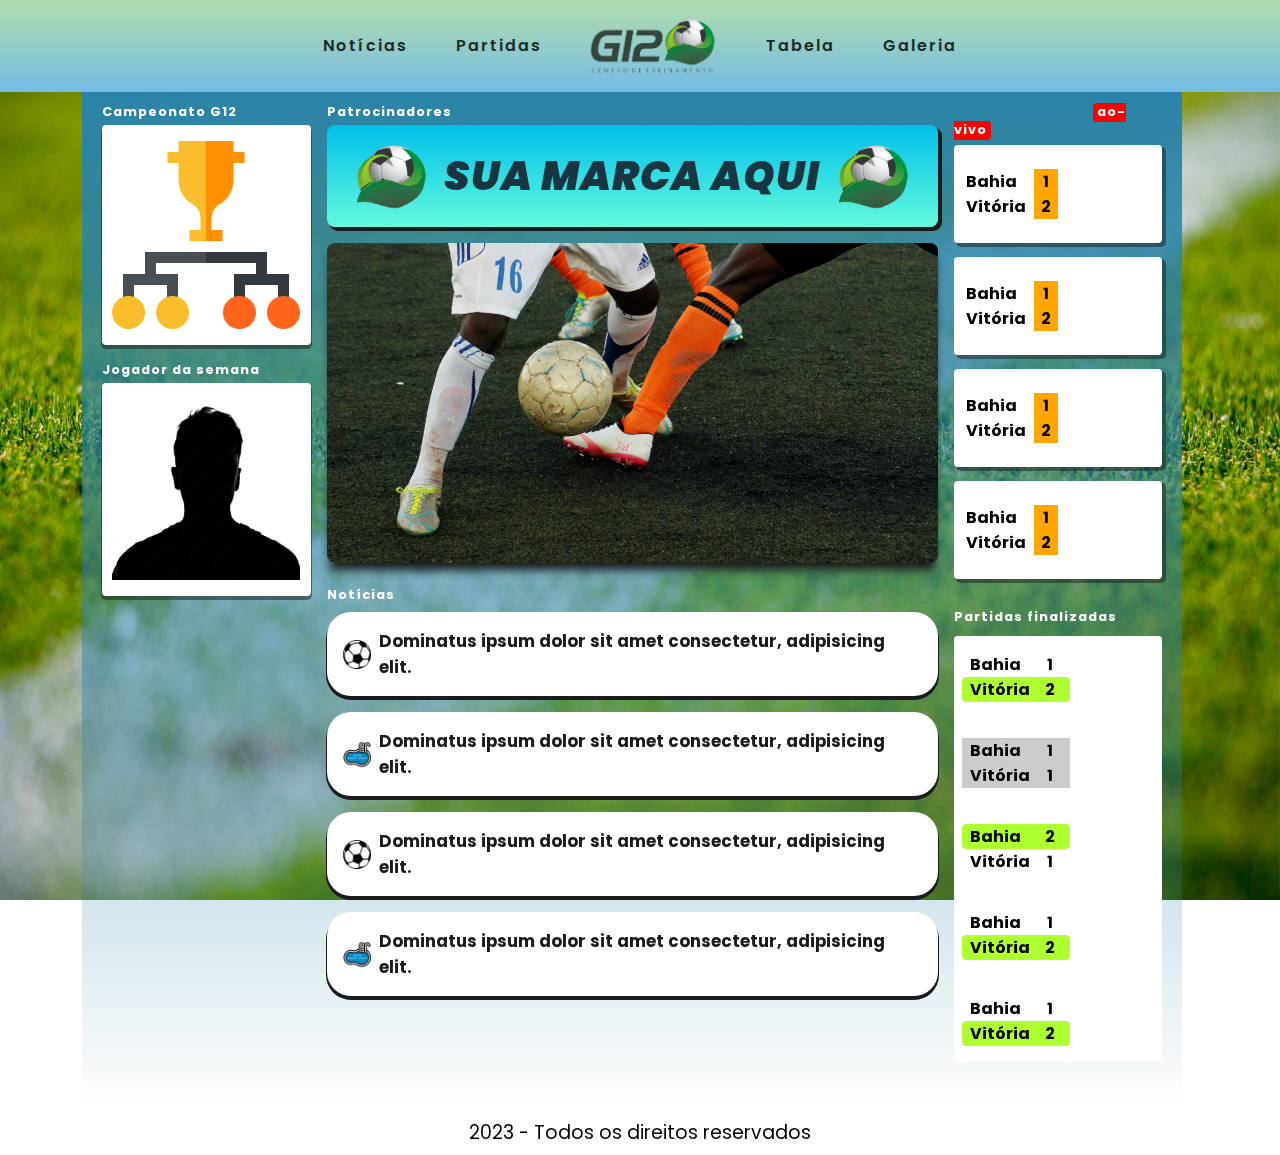
==== index.html @ fb1f6e72 "código pc" ====
<!DOCTYPE html>
<html lang="en">
<head>
    <meta charset="UTF-8">
    <meta name="viewport" content="width=device-width, initial-scale=1.0">
    <title>G12 - Centro de Treinamento</title>

    <link rel="preconnect" href="https://fonts.googleapis.com">
    <link rel="preconnect" href="https://fonts.gstatic.com" crossorigin>
    <link href="https://fonts.googleapis.com/css2?family=Poppins:ital,wght@0,300;0,400;0,500;0,600;0,700;0,800;0,900;1,300;1,400;1,500;1,600;1,700;1,800;1,900&display=swap" rel="stylesheet">

    <link rel="stylesheet" href="style.css">
</head>

<body>
  <img src="img/background.jpg" alt="background" class="background-img">

  <header>
    <ul>
        <li>Notícias</li>
        <li>Partidas</li>
    </ul>

    <img src="img/g12-logo.png" alt="logo pc" class="logo_pc"> 
    <img src="img/g12-logo-mobile.png" alt="logo mobile" class="logo_mobile">

    <ul>
      <li>Tabela</li>
      <li>Galeria</li>
    </ul>

  </header>

  <main>
    <section>
      <article>
        <h1>Campeonato G12</h1>
        <figure><img src="img/chaves.png" alt=""></figure>
      </article>

      <article>
        <h1>Jogador da semana</h1>
        <figure><img src="img/silhueta.png" alt=""></figure>
      </article>
    </section>

    <section>
      <article class="patrocinadores">
        <h1>Patrocinadores</h1>
        
        <div>
          <img src="img/g12-logo-mobile.png" alt="logo">
          <h1>SUA MARCA AQUI</h1>
          <img src="img/g12-logo-mobile.png" alt="logo">
        </div>
      </article>

      <article class="slide">
        <!-- <img src="img/arrow.svg" alt="seta esquerda"> -->

        <div>
          <img src="img/exemplo-slide.jpg" alt="slide-exemplo" class='teste'>
        </div>

        <!-- <img src="img/arrow.svg" alt="seta direita"> -->
      </article>

      <article class="news">
        <h1>Notícias</h1>
        
        <div>
          <img src="img/bola.png" alt="bola">
          <h2>Dominatus ipsum dolor sit amet consectetur, adipisicing elit.</h2>
        </div>

        <div>
          <img src="img/alugado.png" alt="aquario">
          <h2>Dominatus ipsum dolor sit amet consectetur, adipisicing elit.</h2>
        </div>

        <div>
          <img src="img/bola.png" alt="bola">
          <h2>Dominatus ipsum dolor sit amet consectetur, adipisicing elit.</h2>
        </div>

        <div>
          <img src="img/alugado.png" alt="aquario">
          <h2>Dominatus ipsum dolor sit amet consectetur, adipisicing elit.</h2>
        </div>

        <!-- scrollReveal -->
      </article>
    </section>

    <section>
      <article class="partidas">
        <h1>
          <span>ao-vivo</span>
        </h1>

        <ul>
          <li>Bahia <span>1</span></li>
          <li>Vitória <span>2</span></li>
        </ul>

        <ul>
          <li>Bahia <span>1</span></li>
          <li>Vitória <span>2</span></li>
        </ul>

        <ul>
          <li>Bahia <span>1</span></li>
          <li>Vitória <span>2</span></li>
        </ul>

        <ul>
          <li>Bahia <span>1</span></li>
          <li>Vitória <span>2</span></li>
        </ul>
      </article>
      
      <h1 class="finalizadas">Partidas finalizadas</h1>

      <article>
        <ul>
          <li>Bahia <span>1</span></li>
          <li class="triunfo">Vitória <span>2</span></li>
        </ul>
        <ul>
          <li class="empate">Bahia <span>1</span></li>
          <li class="empate">Vitória <span>1</span></li>
        </ul>
        <ul>
          <li class="triunfo">Bahia <span>2</span></li>
          <li>Vitória <span>1</span></li>
        </ul>
        <ul>
          <li>Bahia <span>1</span></li>
          <li class="triunfo">Vitória <span>2</span></li>
        </ul>
        <ul>
          <li>Bahia <span>1</span></li>
          <li class="triunfo">Vitória <span>2</span></li>
        </ul>
      </article>
    </section>
  </main>

  <footer>
    <h3>2023 - Todos os direitos reservados</h3>
  </footer>
</body>
</html>
---- style.css ----
* {
  margin:0;
  padding:0;
  border:0;
  border-spacing:0;
  list-style:none;
  box-sizing:border-box;
}

html, body {
  overflow-x:hidden;
}

body {
  font-family:'Poppins', sans-serif;
  display:grid;
  place-items:center;
}

.background-img {
  position:fixed;
  top:0;
  left:0;
  width:100vw;
  height:100vh;
  object-fit:cover;
  z-index:-1;
}

header, nav, ul, main, .patrocinadores div {
  display:flex;
  justify-content:space-between;
  align-items:center;
}

header {
  width:100vw;
  background:linear-gradient(0deg, #74bce5 0%, #b2ddad 100%);
  position: fixed;
  top: 0;
  left: 0;
  padding: 1rem .5rem;
  justify-content: center;
  gap: 2.5rem;
  z-index:3;
  animation:from-top .3s linear forwards;
}

header ul {
  gap:3rem;
}

header li{
  font-size:1rem;
  font-weight:600;
  letter-spacing:2px;
  cursor:pointer;
  opacity:.8;
  transition:.2s;
}

header li:hover {
  opacity:1;
  transition:.2s;
}

header .logo_pc {
  width: 9rem;
}

header .logo_mobile {
  display:none;
}

main {
  margin-top:5.7rem;
  width: 1100px;
  background:linear-gradient(180deg, #2A83A9 0%, transparent 100%);
  margin-left:-1rem;
  gap:1rem;
  padding:.75rem 1.25rem 3rem 1.25rem;
  justify-content:flex-start;
  align-items:start;
}

main section:nth-child(2) {
  width:calc(100% - 430px);
}

main section:nth-child(2) article:first-child img {
  width:5rem;
}

main section:nth-child(2) img {
  width:1.8rem;
}

main article {
  display:grid;
  gap:.25rem;
}

main h1 {
  color:white;
  font-size:.8rem;
  letter-spacing:1px;
}

section {
  display:grid;
  gap:1rem;
}

section:first-child figure {
  background:white;
  display:grid;
  place-items:center;
  width:100%;
  padding:1rem 0;
  box-shadow:0px 3px 0px 1px rgba(26,27,28,.5);
  border-radius:.25rem;
}

section:first-child img {
  width:12rem;
  width:90%;
}

.patrocinadores div, .slide .teste {
  border-radius:.5rem;
  box-shadow:3px 3px 0px 1px rgba(26,27,28,1);
}

.patrocinadores div {
  background:linear-gradient(0deg, #64FADD 0%, #00BFE9 100%);
  padding:1rem 1.5rem;
}

.patrocinadores div h1 {
  font-size:2.5rem;
  font-style:italic;
  color:#183641;
  font-weight:900;
}

.slide .teste {
  width:100%;
  height:20rem;
  object-fit:cover;
  box-shadow:0 10px 10px -3px rgba(26,27,28,1);
}

.news {
  gap:1rem;
}

.news h1 {
  margin-bottom:-.5rem;
}

.news div {
  display:flex;
  justify-content:left;
  align-items:center;
  background:white;
  color:#1A1B1C;
  border-radius:1.5rem;
  font-size:.7rem;
  gap:.5rem;
  padding:1rem 1rem;
  box-shadow:0 3px 0px 1px rgba(26,27,28,1);
}

section:first-child, section:last-child {
  width:215px;
}

section:last-child article:last-child, section:last-child article ul {
  background:white;
  border-radius:.25rem;
}

section:last-child {
  gap:1.8rem;
}

section:last-child article ul {
  display:grid;
  font-weight:bolder;
  padding:1.5rem .75rem;
  border-radius:.25rem;
}

section:last-child article:last-child ul {
  padding:1rem 0;
}

section:last-child article:last-child li {
  padding:0 .5rem;
  margin-left:.5rem;
}

section:last-child article li {
  display:flex;
  justify-content:space-between;
}

section:last-child article span {
  width:1.5rem;
  text-align:center;
  margin-left:.5rem;
}

section:last-child h1 {
  width:100%;
}

section:last-child h1 span {
  border-radius:.25rem;
  background:red !important;
  padding:0 .25rem .1rem .25rem;
  margin-left:67%;
  animation:code 1.7s linear alternate infinite;
}

section:last-child article:first-child span {
  background:orange;
}

section:last-child .triunfo {
  background:greenyellow;
  border-radius:.27rem;
}

section:last-child .empate {
  background:#CCCCCC;
  border-radius:0rem;
}

section:last-child h1 {
  margin-bottom:-.5rem;
}

section:last-child .finalizadas {
  margin-bottom:-1.5rem;
}

section:last-child article:first-child ul {
  box-shadow:3px 3px 0px 1px rgba(26,27,28,.5);
}

.partidas {
  display:grid;
  gap:.87rem;
}

footer {
  width:100vw;
  place-items:center;
  display:grid;
  padding:.5rem 0;
}

footer h3 {
  font-weight:400;
}

@media (max-width:700px) {
  header li {
    font-size:1rem;
  }

  header .logo_pc {
    display:none;
  }
  
  header .logo_mobile {
    display:block;
  }
}

@keyframes from-bottom {
  from {
    transform:translateY(2rem);
  }

  to {
    transform:translateY(0rem);
  }
}

@keyframes from-top {
  from {
    transform:translateY(-2rem);
  }

  to {
    transform:translateY(0rem);
  }
}

@keyframes code {
  from {
    opacity:.5;
  }

  top {
    opacity:1;
  }
}
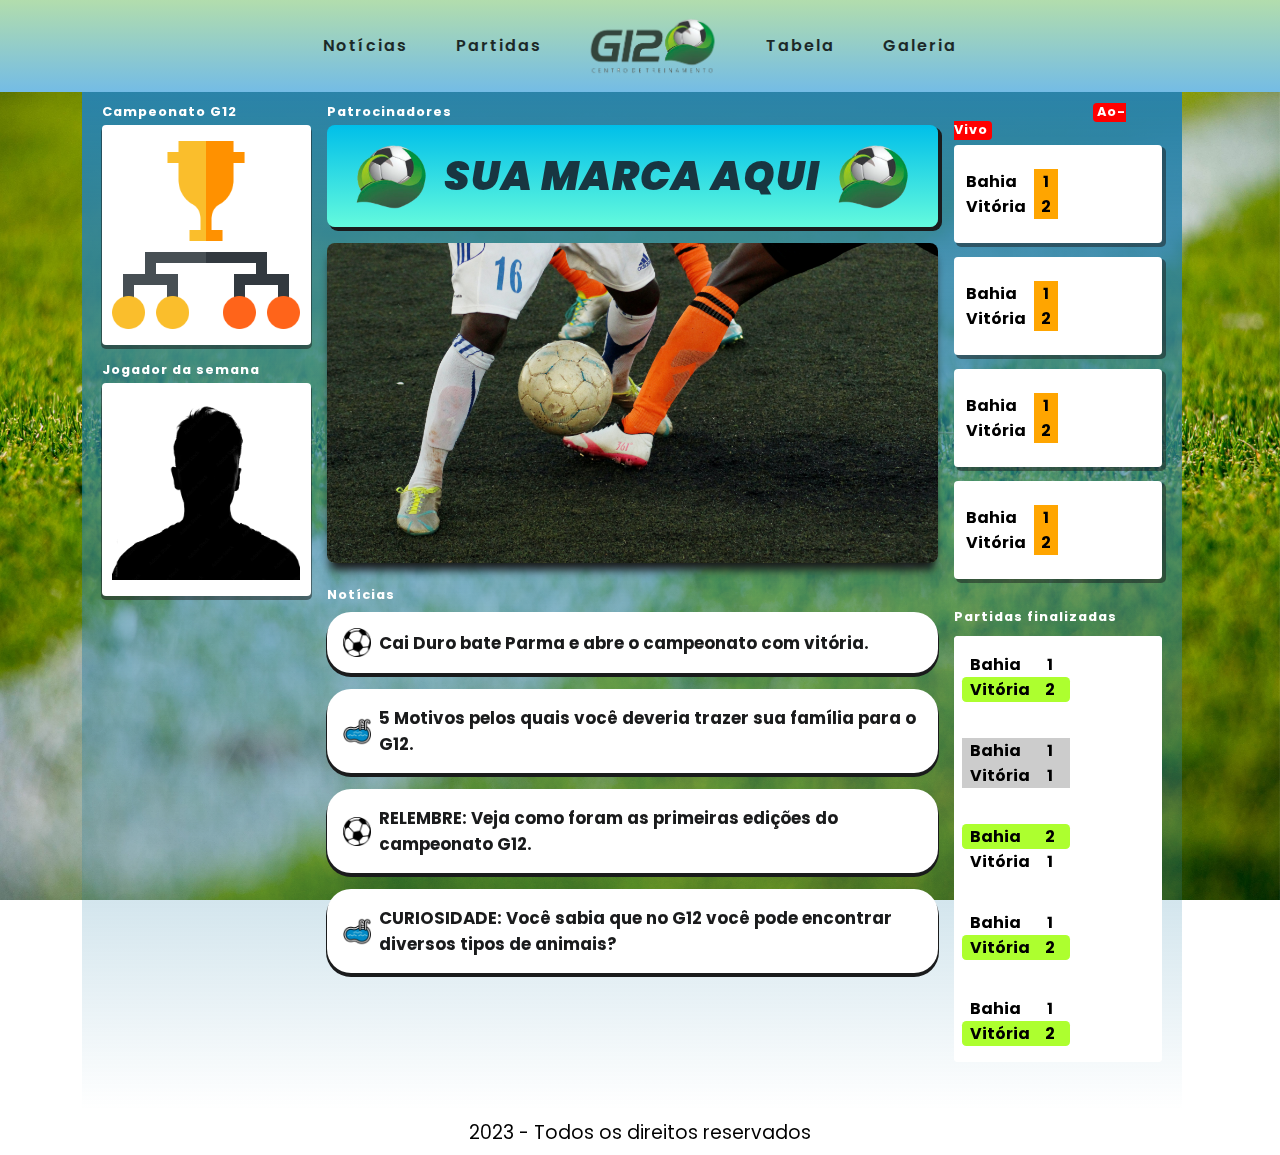
==== commit 5729ac69: "Notícias" ====
--- a/index.html
+++ b/index.html
@@ -70,22 +70,22 @@
         
         <div>
           <img src="img/bola.png" alt="bola">
-          <h2>Dominatus ipsum dolor sit amet consectetur, adipisicing elit.</h2>
+          <h2>Cai Duro bate Parma e abre o campeonato com vitória.</h2>
         </div>
 
         <div>
           <img src="img/alugado.png" alt="aquario">
-          <h2>Dominatus ipsum dolor sit amet consectetur, adipisicing elit.</h2>
+          <h2>5 Motivos  pelos quais você deveria trazer sua família para o G12.</h2>
         </div>
 
         <div>
           <img src="img/bola.png" alt="bola">
-          <h2>Dominatus ipsum dolor sit amet consectetur, adipisicing elit.</h2>
+          <h2>RELEMBRE: Veja como foram as primeiras edições do campeonato G12.</h2>
         </div>
 
         <div>
           <img src="img/alugado.png" alt="aquario">
-          <h2>Dominatus ipsum dolor sit amet consectetur, adipisicing elit.</h2>
+          <h2>CURIOSIDADE: Você sabia que no G12 você pode encontrar diversos tipos de animais?</h2>
         </div>
 
         <!-- scrollReveal -->
@@ -95,7 +95,7 @@
     <section>
       <article class="partidas">
         <h1>
-          <span>ao-vivo</span>
+          <span>Ao-Vivo</span>
         </h1>
 
         <ul>
--- a/style.css
+++ b/style.css
@@ -15,6 +15,26 @@
   font-family:'Poppins', sans-serif;
   display:grid;
   place-items:center;
+}
+
+body {
+  scrollbar-width:thin;
+  scrollbar-color:#7c6a6a;
+}
+
+body::-webkit-scrollbar {
+  width:.43rem;
+}
+
+body::-webkit-scrollbar-track {
+  background:white;
+  border-radius:0 0 .1rem .1rem;
+}
+
+body::-webkit-scrollbar-thumb {
+  background:linear-gradient(0deg, #74bce5 0%, #2A83A9 100%);
+  background:linear-gradient(0deg, #74bce5 0%, #2A83A9 100%);
+  border:.375rem solid linear-gradient(0deg, #74bce5 0%, #2A83A9 100%);
 }
 
 .background-img {
@@ -111,6 +131,18 @@
   gap:1rem;
 }
 
+section:first-child {
+  animation:from-left .7s linear forwards;
+}
+
+section:nth-child(2) {
+  animation:from-bottom .7s linear forwards;
+}
+
+section:last-child {
+  animation:from-right .7s linear forwards;
+}
+
 section:first-child figure {
   background:white;
   display:grid;
@@ -282,20 +314,48 @@
 @keyframes from-bottom {
   from {
     transform:translateY(2rem);
+    opacity:0;
   }
 
   to {
     transform:translateY(0rem);
+    opacity:1;
+  }
+}
+
+@keyframes from-left {
+  from {
+    transform:translateX(-2rem);
+    opacity:0;
+  }
+
+  to {
+    transform:translateX(0rem);
+    opacity:1;
+  }
+}
+
+@keyframes from-right {
+  from {
+    transform:translateX(2rem);
+    opacity:0;
+  }
+
+  to {
+    transform:translateX(0rem);
+    opacity:1;
   }
 }
 
 @keyframes from-top {
   from {
     transform:translateY(-2rem);
+    opacity:0;
   }
 
   to {
     transform:translateY(0rem);
+    opacity:1;
   }
 }
 
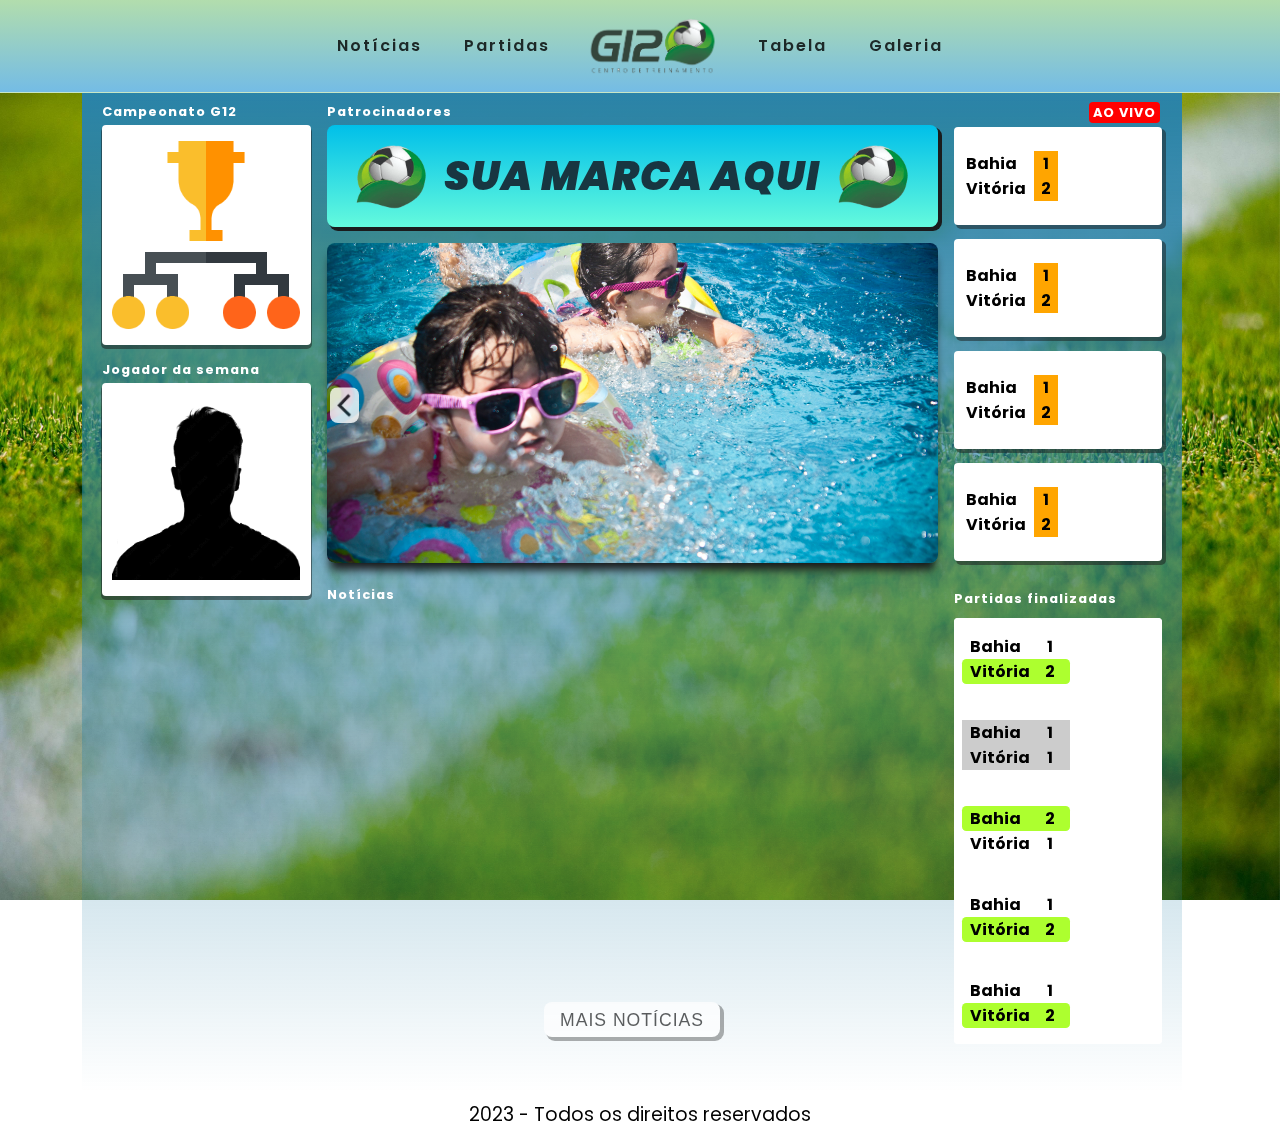
==== commit fff03074: "slide e menu mobile" ====
--- a/index.html
+++ b/index.html
@@ -9,6 +9,7 @@
     <link rel="preconnect" href="https://fonts.gstatic.com" crossorigin>
     <link href="https://fonts.googleapis.com/css2?family=Poppins:ital,wght@0,300;0,400;0,500;0,600;0,700;0,800;0,900;1,300;1,400;1,500;1,600;1,700;1,800;1,900&display=swap" rel="stylesheet">
 
+    <link rel="icon" type="image/svg+xml" href="img/g12-logo-mobile.png" />
     <link rel="stylesheet" href="style.css">
 </head>
 
@@ -16,6 +17,8 @@
   <img src="img/background.jpg" alt="background" class="background-img">
 
   <header>
+    <li class="news-mobile">Notícias</li>
+
     <ul>
         <li>Notícias</li>
         <li>Partidas</li>
@@ -28,6 +31,10 @@
       <li>Tabela</li>
       <li>Galeria</li>
     </ul>
+
+    <nav class="toggle-menu">
+      <span>menu</span>
+    </nav>
 
   </header>
 
@@ -56,13 +63,26 @@
       </article>
 
       <article class="slide">
-        <!-- <img src="img/arrow.svg" alt="seta esquerda"> -->
-
-        <div>
-          <img src="img/exemplo-slide.jpg" alt="slide-exemplo" class='teste'>
-        </div>
-
-        <!-- <img src="img/arrow.svg" alt="seta direita"> -->
+        <img src="img/arrow.png" alt="seta esquerda" class='seta esquerda'/>
+
+        <div>
+          <figure>
+            <img src="img/slide-1.jpg" alt="slide-exemplo" class='teste'>
+          </figure>
+
+          <figure>
+            <img src="img/slide-2.jpg" alt="slide-exemplo" class='teste'>
+          </figure>
+
+          <figure>
+            <img src="img/slide-3.jpg" alt="slide-exemplo" class='teste'>
+          </figure>
+        </div>
+
+        <img 
+          src="img/arrow.png" 
+          alt="seta direita" 
+          class='seta direita'/>
       </article>
 
       <article class="news">
@@ -70,32 +90,73 @@
         
         <div>
           <img src="img/bola.png" alt="bola">
-          <h2>Cai Duro bate Parma e abre o campeonato com vitória.</h2>
-        </div>
-
-        <div>
-          <img src="img/alugado.png" alt="aquario">
-          <h2>5 Motivos  pelos quais você deveria trazer sua família para o G12.</h2>
-        </div>
-
-        <div>
-          <img src="img/bola.png" alt="bola">
-          <h2>RELEMBRE: Veja como foram as primeiras edições do campeonato G12.</h2>
-        </div>
-
-        <div>
-          <img src="img/alugado.png" alt="aquario">
-          <h2>CURIOSIDADE: Você sabia que no G12 você pode encontrar diversos tipos de animais?</h2>
-        </div>
-
-        <!-- scrollReveal -->
-      </article>
+          <h2>Dominatus ipsum dolor sit amet consectetur, adipisicing elit.</h2>
+        </div>
+
+        <div>
+          <img src="img/alugado.png" alt="aquario">
+          <h2>Dominatus ipsum dolor sit amet consectetur, adipisicing elit.</h2>
+        </div>
+
+        <div>
+          <img src="img/bola.png" alt="bola">
+          <h2>Dominatus ipsum dolor sit amet consectetur, adipisicing elit.</h2>
+        </div>
+
+        <div>
+          <img src="img/alugado.png" alt="aquario">
+          <h2>Dominatus ipsum dolor sit amet consectetur, adipisicing elit.</h2>
+        </div>
+
+        <div>
+          <img src="img/bola.png" alt="bola">
+          <h2>Dominatus ipsum dolor sit amet consectetur, adipisicing elit.</h2>
+        </div>
+
+        <div>
+          <img src="img/alugado.png" alt="aquario">
+          <h2>Dominatus ipsum dolor sit amet consectetur, adipisicing elit.</h2>
+        </div>
+
+        <div>
+          <img src="img/bola.png" alt="bola">
+          <h2>Dominatus ipsum dolor sit amet consectetur, adipisicing elit.</h2>
+        </div>
+
+        <div>
+          <img src="img/alugado.png" alt="aquario">
+          <h2>Dominatus ipsum dolor sit amet consectetur, adipisicing elit.</h2>
+        </div>
+
+        <div>
+          <img src="img/bola.png" alt="bola">
+          <h2>Dominatus ipsum dolor sit amet consectetur, adipisicing elit.</h2>
+        </div>
+
+        <div>
+          <img src="img/alugado.png" alt="aquario">
+          <h2>Dominatus ipsum dolor sit amet consectetur, adipisicing elit.</h2>
+        </div>
+
+        <div>
+          <img src="img/bola.png" alt="bola">
+          <h2>Dominatus ipsum dolor sit amet consectetur, adipisicing elit.</h2>
+        </div>
+
+        <div>
+          <img src="img/alugado.png" alt="aquario">
+          <h2>Dominatus ipsum dolor sit amet consectetur, adipisicing elit.</h2>
+        </div>
+
+      </article>
+
+      <button class="more-news">MAIS NOTÍCIAS</button>
     </section>
 
     <section>
       <article class="partidas">
         <h1>
-          <span>Ao-Vivo</span>
+          <span>AO VIVO</span>
         </h1>
 
         <ul>
@@ -149,5 +210,18 @@
   <footer>
     <h3>2023 - Todos os direitos reservados</h3>
   </footer>
+
+  <div class='all-screen'>
+    <ul class="menu-mobile" id='menu-mobile'>
+      <span>X</span>
+
+      <li>Notícias</li>
+      <li>Partidas</li>
+      <li>Tabela</li>
+      <li>Galeria</li>
+    </ul>
+  </div>
+
+  <script src="script.js"></script>
 </body>
 </html>--- a/style.css
+++ b/style.css
@@ -53,6 +53,33 @@
   align-items:center;
 }
 
+.seta {
+  border-radius:.5rem;
+  cursor:pointer;
+  opacity:.8;
+  position:absolute;
+  transition:.2s;
+  margin-top:9rem;
+}
+
+.seta:hover {
+  opacity:1;
+  transition:.2s;
+}
+
+.seta.esquerda {
+  margin-left:.2rem;
+}
+
+.seta.direita {
+  margin-left:95%;
+  transform:rotate(180deg);
+}
+
+.toggle-menu, .news-mobile {
+  display:none;
+}
+
 header {
   width:100vw;
   background:linear-gradient(0deg, #74bce5 0%, #b2ddad 100%);
@@ -61,16 +88,17 @@
   left: 0;
   padding: 1rem .5rem;
   justify-content: center;
-  gap: 2.5rem;
+  gap: 2rem;
   z-index:3;
   animation:from-top .3s linear forwards;
+  border-bottom:1px solid rgba(255,255,255,.3);
 }
 
 header ul {
-  gap:3rem;
-}
-
-header li{
+  gap:2.6rem;
+}
+
+header li {
   font-size:1rem;
   font-weight:600;
   letter-spacing:2px;
@@ -86,6 +114,26 @@
 
 header .logo_pc {
   width: 9rem;
+}
+
+header .logo_pc, header li, header ul, header.scroll .logo_pc, header.scroll ul, header.scroll li {
+  transition:.3s;
+}
+
+.header.scroll {
+  padding:.5rem;
+}
+
+header.scroll .logo_pc {
+  width:6rem;
+}
+
+header.scroll ul {
+  gap:2.2rem;
+}
+
+header.scroll li {
+  font-size:.9rem;
 }
 
 header .logo_mobile {
@@ -158,6 +206,18 @@
   width:90%;
 }
 
+.slide figure {
+  display:none;
+}
+
+.menu-mobile {
+  display:none;
+}
+
+.all-screen.active, .all-screen {
+  display:none;
+}
+
 .patrocinadores div, .slide .teste {
   border-radius:.5rem;
   box-shadow:3px 3px 0px 1px rgba(26,27,28,1);
@@ -184,6 +244,13 @@
 
 .news {
   gap:1rem;
+  overflow-y:hidden;
+  height:400px;
+  padding:0 0 1rem 0;
+}
+
+.news.active {
+  height:max-content;
 }
 
 .news h1 {
@@ -192,6 +259,7 @@
 
 .news div {
   display:flex;
+  opacity:0;
   justify-content:left;
   align-items:center;
   background:white;
@@ -203,6 +271,15 @@
   box-shadow:0 3px 0px 1px rgba(26,27,28,1);
 }
 
+.news div:nth-child(odd) {
+  background:linear-gradient(180deg, #64FADD 0%, #00BFE9 100%);
+  box-shadow:0 3px 0px 1px rgba(255,255,255,.4);
+}
+
+.news div.active {
+  animation:from-bottom .6s linear forwards;
+}
+
 section:first-child, section:last-child {
   width:215px;
 }
@@ -250,8 +327,8 @@
 section:last-child h1 span {
   border-radius:.25rem;
   background:red !important;
-  padding:0 .25rem .1rem .25rem;
-  margin-left:67%;
+  padding:.1rem .25rem .15rem .25rem;
+  margin-left:65%;
   animation:code 1.7s linear alternate infinite;
 }
 
@@ -297,9 +374,78 @@
   font-weight:400;
 }
 
+button {
+  background:white;
+  color:#1A1B1C;
+  width:11rem;
+  letter-spacing:1px;
+  border-radius:.5rem;
+  padding:.5rem 0 .35rem 0;
+  justify-self:center;
+  font-size:1.1rem;
+  font-weight:300;
+  cursor:pointer;
+  position:relative;
+  transition:.2s;
+  opacity:.7;
+  box-shadow:3px 3px 0px 1px rgba(26,27,28,.5);
+}
+
+button:hover {
+  top:2px;
+  opacity:1;
+  left:2px;
+  transition:.2s;
+  box-shadow:0px 0px 0px 1px rgba(26,27,28,0);
+}
+
+@media (max-width:1150px) {
+  .seta.direita {
+    margin-left:96.5%;
+  }
+
+  main {
+    margin-left:-.5rem;
+    display:grid;
+    width:97vw;
+    place-items:center;
+    grid-template-columns:1fr;
+  }
+
+  main section:nth-child(2) {
+    grid-area:1;
+    width:90%;
+    margin:auto;
+  }
+}
+
 @media (max-width:700px) {
+  /* .header.scroll {
+    padding:.5rem;
+  }
+
+  header.scroll .logo_pc {
+    width:6rem;
+  }
+
+  header.scroll ul {
+    gap:2.2rem;
+  }
+
+  header.scroll li {
+    font-size:.9rem;
+  } */
+
+  header { 
+    padding:.5rem 1rem;
+  }
+
+  header ul {
+    gap:1.8rem;
+  }
+
   header li {
-    font-size:1rem;
+    font-size:.9rem;
   }
 
   header .logo_pc {
@@ -308,6 +454,135 @@
   
   header .logo_mobile {
     display:block;
+    width:4rem;
+  }
+}
+
+@media (max-width:500px) {
+  header {
+    gap:0;
+    justify-content:space-between;
+  }
+
+  .toggle-menu, .news-mobile {
+    display:block;
+  }
+
+  .news-mobile {
+    position:relative;
+    top:-4px;
+  }
+
+  .news-mobile:before {
+    position:relative;
+    width:.25rem;
+    height:.25rem;
+    display:block;
+    left:75px;
+    background:red;
+    content:'';
+    border-radius:100%;
+    animation:news 1s linear alternate infinite;
+    box-shadow:0px 0px 1px 3px #E82C0C;
+  }
+
+  .toggle-menu {
+    width:3rem;
+    height:1.9rem;
+    cursor:pointer;
+    display:grid;
+    place-items:center;
+  }
+
+  .toggle-menu:before, .toggle-menu:after {
+    content:'';
+    display:block;
+    position:relative;
+    width:3rem;
+    border-radius:.25rem;
+    height:.25rem;
+    background:#1A1B1C;
+  }
+
+  .toggle-menu:after {
+    top:-20px;
+
+  }
+
+  .toggle-menu span {
+    top:7px;
+    position:relative;
+  }
+
+  header ul {
+    display:none;
+  }
+
+  .all-screen.active, .menu-mobile {
+    position:fixed;
+    left:0;
+    top:0;
+    width:100vw;
+  }
+
+  .all-screen.active {
+    z-index:5;
+    display:block;
+    height:100vh;
+    background:rgba(0,0,0,.3);
+  }
+
+  .menu-mobile {
+    z-index:5;
+    background:#0E737D;
+    display:grid;
+    gap:1.3rem;
+    place-items:center;
+    padding:1.5rem 0;
+    grid-template-columns:1fr;
+    animation:menu-from-top .3s linear forwards;
+  }
+
+  .menu-mobile li {
+    width:8rem;
+    font-size:1.2rem;
+    padding:0 .25rem;
+    border-radius:.25rem;
+    text-align:right;
+    cursor:pointer;
+    letter-spacing:1px;
+    transition:.3s;
+    font-weight:600;
+    justify-self:center;
+    color:#FBFFF1;
+  }
+
+  .menu-mobile li:hover {
+    background:#FBFFF1;
+    transition:.3s;
+    color:#1A1B1C;
+  }
+
+  .menu-mobile span {
+    position:fixed;
+    top:1rem;
+    background:#FBFFF1;
+    font-size:1.4rem;
+    width:2rem;
+    text-align:center;
+    border-radius:.25rem;
+    right:1rem;
+    z-index:10;
+    opacity:.8;
+    font-weight:bolder;
+    transition:.2s;
+    cursor:pointer;
+    box-shadow:2px 2px 0px 2px rgba(26,27,28,.5);
+  }
+
+  .menu-mobile span:hover {
+    opacity:1;
+    transition:.2s;
   }
 }
 
@@ -368,3 +643,23 @@
     opacity:1;
   }
 }
+
+@keyframes news {
+  from {
+    box-shadow:0px 0px 1px 3px #E82C0C;
+  }
+
+  to {
+    box-shadow:0px 0px 3px 5px #E82C0C;
+  }
+}
+
+@keyframes menu-from-top {
+  from {
+    transform:translateY(-12rem);
+  }
+
+  top {
+    transform:translateY(0);
+  }
+}
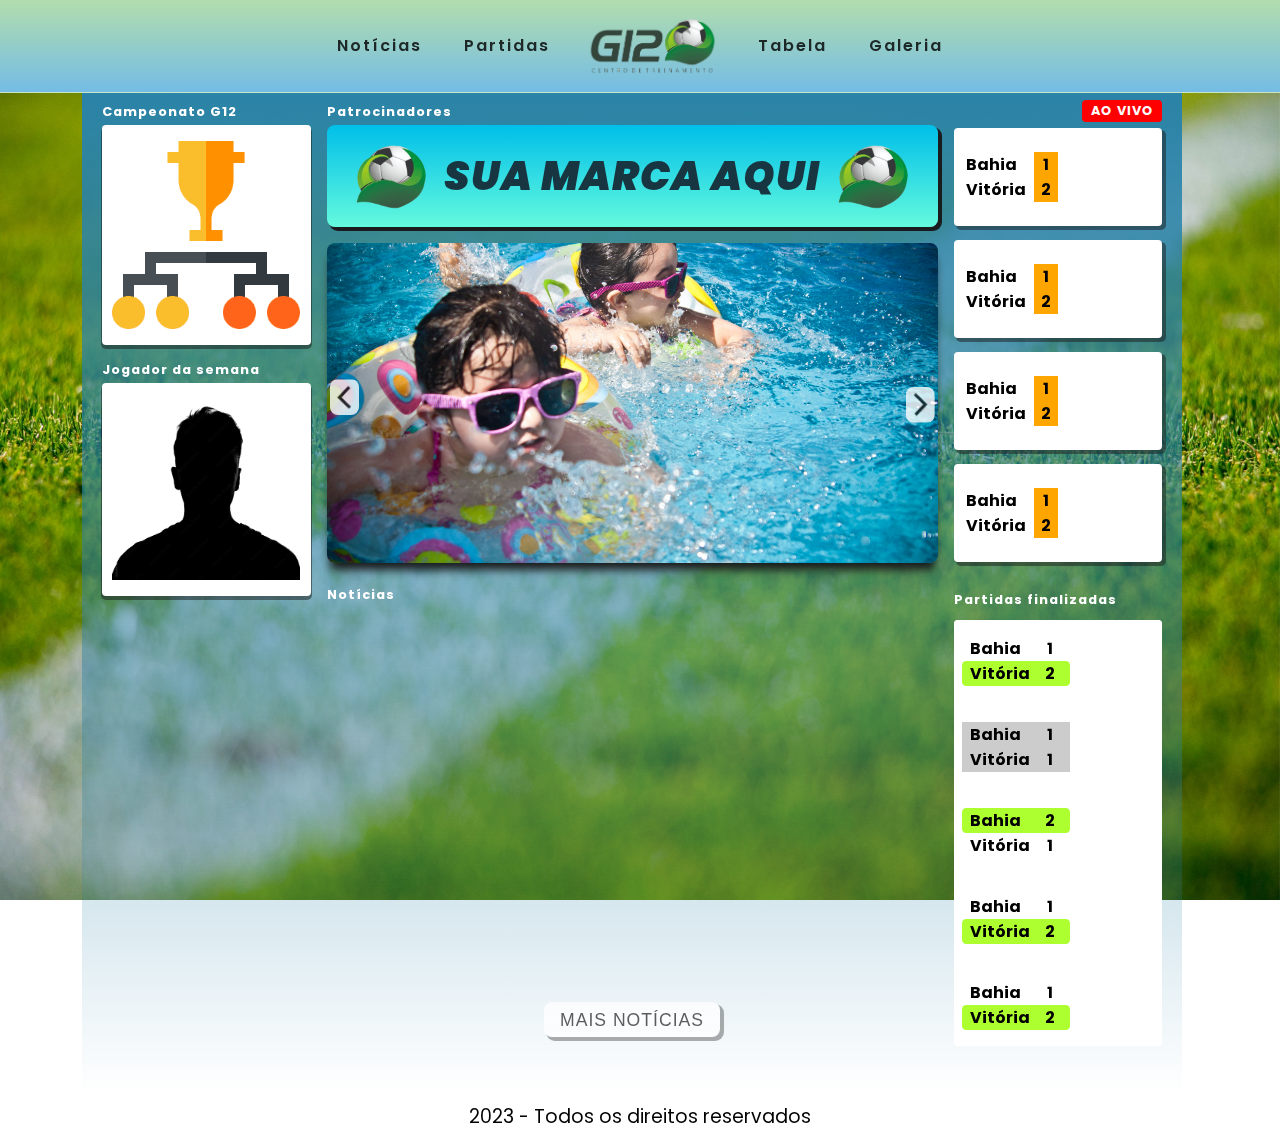
==== commit aaa83589: "minifier version" ====
--- a/index.html
+++ b/index.html
@@ -1,227 +1 @@
-<!DOCTYPE html>
-<html lang="en">
-<head>
-    <meta charset="UTF-8">
-    <meta name="viewport" content="width=device-width, initial-scale=1.0">
-    <title>G12 - Centro de Treinamento</title>
-
-    <link rel="preconnect" href="https://fonts.googleapis.com">
-    <link rel="preconnect" href="https://fonts.gstatic.com" crossorigin>
-    <link href="https://fonts.googleapis.com/css2?family=Poppins:ital,wght@0,300;0,400;0,500;0,600;0,700;0,800;0,900;1,300;1,400;1,500;1,600;1,700;1,800;1,900&display=swap" rel="stylesheet">
-
-    <link rel="icon" type="image/svg+xml" href="img/g12-logo-mobile.png" />
-    <link rel="stylesheet" href="style.css">
-</head>
-
-<body>
-  <img src="img/background.jpg" alt="background" class="background-img">
-
-  <header>
-    <li class="news-mobile">Notícias</li>
-
-    <ul>
-        <li>Notícias</li>
-        <li>Partidas</li>
-    </ul>
-
-    <img src="img/g12-logo.png" alt="logo pc" class="logo_pc"> 
-    <img src="img/g12-logo-mobile.png" alt="logo mobile" class="logo_mobile">
-
-    <ul>
-      <li>Tabela</li>
-      <li>Galeria</li>
-    </ul>
-
-    <nav class="toggle-menu">
-      <span>menu</span>
-    </nav>
-
-  </header>
-
-  <main>
-    <section>
-      <article>
-        <h1>Campeonato G12</h1>
-        <figure><img src="img/chaves.png" alt=""></figure>
-      </article>
-
-      <article>
-        <h1>Jogador da semana</h1>
-        <figure><img src="img/silhueta.png" alt=""></figure>
-      </article>
-    </section>
-
-    <section>
-      <article class="patrocinadores">
-        <h1>Patrocinadores</h1>
-        
-        <div>
-          <img src="img/g12-logo-mobile.png" alt="logo">
-          <h1>SUA MARCA AQUI</h1>
-          <img src="img/g12-logo-mobile.png" alt="logo">
-        </div>
-      </article>
-
-      <article class="slide">
-        <img src="img/arrow.png" alt="seta esquerda" class='seta esquerda'/>
-
-        <div>
-          <figure>
-            <img src="img/slide-1.jpg" alt="slide-exemplo" class='teste'>
-          </figure>
-
-          <figure>
-            <img src="img/slide-2.jpg" alt="slide-exemplo" class='teste'>
-          </figure>
-
-          <figure>
-            <img src="img/slide-3.jpg" alt="slide-exemplo" class='teste'>
-          </figure>
-        </div>
-
-        <img 
-          src="img/arrow.png" 
-          alt="seta direita" 
-          class='seta direita'/>
-      </article>
-
-      <article class="news">
-        <h1>Notícias</h1>
-        
-        <div>
-          <img src="img/bola.png" alt="bola">
-          <h2>Dominatus ipsum dolor sit amet consectetur, adipisicing elit.</h2>
-        </div>
-
-        <div>
-          <img src="img/alugado.png" alt="aquario">
-          <h2>Dominatus ipsum dolor sit amet consectetur, adipisicing elit.</h2>
-        </div>
-
-        <div>
-          <img src="img/bola.png" alt="bola">
-          <h2>Dominatus ipsum dolor sit amet consectetur, adipisicing elit.</h2>
-        </div>
-
-        <div>
-          <img src="img/alugado.png" alt="aquario">
-          <h2>Dominatus ipsum dolor sit amet consectetur, adipisicing elit.</h2>
-        </div>
-
-        <div>
-          <img src="img/bola.png" alt="bola">
-          <h2>Dominatus ipsum dolor sit amet consectetur, adipisicing elit.</h2>
-        </div>
-
-        <div>
-          <img src="img/alugado.png" alt="aquario">
-          <h2>Dominatus ipsum dolor sit amet consectetur, adipisicing elit.</h2>
-        </div>
-
-        <div>
-          <img src="img/bola.png" alt="bola">
-          <h2>Dominatus ipsum dolor sit amet consectetur, adipisicing elit.</h2>
-        </div>
-
-        <div>
-          <img src="img/alugado.png" alt="aquario">
-          <h2>Dominatus ipsum dolor sit amet consectetur, adipisicing elit.</h2>
-        </div>
-
-        <div>
-          <img src="img/bola.png" alt="bola">
-          <h2>Dominatus ipsum dolor sit amet consectetur, adipisicing elit.</h2>
-        </div>
-
-        <div>
-          <img src="img/alugado.png" alt="aquario">
-          <h2>Dominatus ipsum dolor sit amet consectetur, adipisicing elit.</h2>
-        </div>
-
-        <div>
-          <img src="img/bola.png" alt="bola">
-          <h2>Dominatus ipsum dolor sit amet consectetur, adipisicing elit.</h2>
-        </div>
-
-        <div>
-          <img src="img/alugado.png" alt="aquario">
-          <h2>Dominatus ipsum dolor sit amet consectetur, adipisicing elit.</h2>
-        </div>
-
-      </article>
-
-      <button class="more-news">MAIS NOTÍCIAS</button>
-    </section>
-
-    <section>
-      <article class="partidas">
-        <h1>
-          <span>AO VIVO</span>
-        </h1>
-
-        <ul>
-          <li>Bahia <span>1</span></li>
-          <li>Vitória <span>2</span></li>
-        </ul>
-
-        <ul>
-          <li>Bahia <span>1</span></li>
-          <li>Vitória <span>2</span></li>
-        </ul>
-
-        <ul>
-          <li>Bahia <span>1</span></li>
-          <li>Vitória <span>2</span></li>
-        </ul>
-
-        <ul>
-          <li>Bahia <span>1</span></li>
-          <li>Vitória <span>2</span></li>
-        </ul>
-      </article>
-      
-      <h1 class="finalizadas">Partidas finalizadas</h1>
-
-      <article>
-        <ul>
-          <li>Bahia <span>1</span></li>
-          <li class="triunfo">Vitória <span>2</span></li>
-        </ul>
-        <ul>
-          <li class="empate">Bahia <span>1</span></li>
-          <li class="empate">Vitória <span>1</span></li>
-        </ul>
-        <ul>
-          <li class="triunfo">Bahia <span>2</span></li>
-          <li>Vitória <span>1</span></li>
-        </ul>
-        <ul>
-          <li>Bahia <span>1</span></li>
-          <li class="triunfo">Vitória <span>2</span></li>
-        </ul>
-        <ul>
-          <li>Bahia <span>1</span></li>
-          <li class="triunfo">Vitória <span>2</span></li>
-        </ul>
-      </article>
-    </section>
-  </main>
-
-  <footer>
-    <h3>2023 - Todos os direitos reservados</h3>
-  </footer>
-
-  <div class='all-screen'>
-    <ul class="menu-mobile" id='menu-mobile'>
-      <span>X</span>
-
-      <li>Notícias</li>
-      <li>Partidas</li>
-      <li>Tabela</li>
-      <li>Galeria</li>
-    </ul>
-  </div>
-
-  <script src="script.js"></script>
-</body>
-</html>+<!DOCTYPE html><html lang="en"><head><meta charset="UTF-8"><meta name="viewport" content="width=device-width, initial-scale=1.0"><title>G12 - Centro de Treinamento</title><link rel="preconnect" href="https://fonts.googleapis.com"><link rel="preconnect" href="https://fonts.gstatic.com" crossorigin><link href="https://fonts.googleapis.com/css2?family=Poppins:ital,wght@0,300;0,400;0,500;0,600;0,700;0,800;0,900;1,300;1,400;1,500;1,600;1,700;1,800;1,900&display=swap" rel="stylesheet"><link rel="icon" type="image/svg+xml" href="img/g12-logo-mobile.png" /><link rel="stylesheet" href="/minifier/style.min.css"></head><body><img src="img/background.jpg" alt="background" class="background-img"><header><li class="news-mobile">Notícias</li><ul><li>Notícias</li><li>Partidas</li></ul><img src="img/g12-logo.png" alt="logo pc" class="logo_pc"><img src="img/g12-logo-mobile.png" alt="logo mobile" class="logo_mobile"><ul><li>Tabela</li><li>Galeria</li></ul><nav class="toggle-menu"><span>menu</span></nav></header><main><section><article><h1>Campeonato G12</h1><figure><img src="img/chaves.png" alt=""></figure></article><article><h1>Jogador da semana</h1><figure><img src="img/silhueta.png" alt=""></figure></article></section><section><article class="patrocinadores"><h1>Patrocinadores</h1><div><img src="img/g12-logo-mobile.png" alt="logo"><h1>SUA MARCA AQUI</h1><img src="img/g12-logo-mobile.png" alt="logo"></div></article><article class="slide"><img src="img/arrow.png" alt="seta esquerda" class='seta esquerda'/><div><figure><img src="img/slide-1.jpg" alt="slide-exemplo" class='teste'></figure><figure><img src="img/slide-2.jpg" alt="slide-exemplo" class='teste'></figure><figure><img src="img/slide-3.jpg" alt="slide-exemplo" class='teste'></figure></div><img src="img/arrow.png" alt="seta direita" class='seta direita'/></article><article class="news"><h1>Notícias</h1><div><img src="img/bola.png" alt="bola"><h2>Exemplo de como pode ficar a notícia do campeonato.</h2></div><div><img src="img/alugado.png" alt="aquario"><h2>Exemplo de como pode ficar a notícia do campeonato.</h2></div><div><img src="img/bola.png" alt="bola"><h2>Exemplo de como pode ficar a notícia do campeonato.</h2></div><div><img src="img/alugado.png" alt="aquario"><h2>Exemplo de como pode ficar a notícia do campeonato.</h2></div><div><img src="img/bola.png" alt="bola"><h2>Exemplo de como pode ficar a notícia do campeonato.</h2></div><div><img src="img/alugado.png" alt="aquario"><h2>Exemplo de como pode ficar a notícia do campeonato.</h2></div><div><img src="img/bola.png" alt="bola"><h2>Exemplo de como pode ficar a notícia do campeonato.</h2></div><div><img src="img/alugado.png" alt="aquario"><h2>Exemplo de como pode ficar a notícia do campeonato.</h2></div><div><img src="img/bola.png" alt="bola"><h2>Exemplo de como pode ficar a notícia do campeonato.</h2></div><div><img src="img/alugado.png" alt="aquario"><h2>Exemplo de como pode ficar a notícia do campeonato.</h2></div><div><img src="img/bola.png" alt="bola"><h2>Exemplo de como pode ficar a notícia do campeonato.</h2></div><div><img src="img/alugado.png" alt="aquario"><h2>Exemplo de como pode ficar a notícia do campeonato.</h2></div></article><button class="more-news">MAIS NOTÍCIAS</button></section><section><article class="partidas"><h1><span>AO VIVO</span></h1><ul><li>Bahia <span>1</span></li><li>Vitória <span>2</span></li></ul><ul><li>Bahia <span>1</span></li><li>Vitória <span>2</span></li></ul><ul><li>Bahia <span>1</span></li><li>Vitória <span>2</span></li></ul><ul><li>Bahia <span>1</span></li><li>Vitória <span>2</span></li></ul></article><h1 class="finalizadas">Partidas finalizadas</h1><article><ul><li>Bahia <span>1</span></li><li class="triunfo">Vitória <span>2</span></li></ul><ul><li class="empate">Bahia <span>1</span></li><li class="empate">Vitória <span>1</span></li></ul><ul><li class="triunfo">Bahia <span>2</span></li><li>Vitória <span>1</span></li></ul><ul><li>Bahia <span>1</span></li><li class="triunfo">Vitória <span>2</span></li></ul><ul><li>Bahia <span>1</span></li><li class="triunfo">Vitória <span>2</span></li></ul></article></section></main><footer><h3>2023 - Todos os direitos reservados</h3></footer><div class='all-screen'><ul class="menu-mobile" id='menu-mobile'><span>X</span><li>Notícias</li><li>Partidas</li><li>Tabela</li><li>Galeria</li></ul></div><script src="/minifier/scriptmin.js"></script></body></html>--- a/minifier/style.min.css
+++ b/minifier/style.min.css
@@ -0,0 +1 @@
+*{margin:0;padding:0;border:0;border-spacing:0;list-style:none;box-sizing:border-box}html,body{overflow-x:hidden}body{font-family:'Poppins',sans-serif;display:grid;place-items:center}body{scrollbar-width:thin;scrollbar-color:#7c6a6a}body::-webkit-scrollbar{width:.43rem}body::-webkit-scrollbar-track{background:white;border-radius:0 0 .1rem .1rem}body::-webkit-scrollbar-thumb{background:linear-gradient(0deg,#74bce5 0%,#2A83A9 100%);background:linear-gradient(0deg,#74bce5 0%,#2A83A9 100%);border:.375rem solid linear-gradient(0deg,#74bce5 0%,#2A83A9 100%)}.background-img{position:fixed;top:0;left:0;width:100vw;height:100vh;object-fit:cover;z-index:-1}header,nav,ul,main,.patrocinadores div{display:flex;justify-content:space-between;align-items:center}.seta{border-radius:.5rem;cursor:pointer;opacity:.8;position:absolute;transition:.2s;top:9rem}.seta:hover{opacity:1;transition:.2s}.seta.esquerda{top:8.5rem;left:.2rem}.seta.direita{right:.2rem;transform:rotate(180deg)}.toggle-menu,.news-mobile{display:none}header{width:100vw;background:linear-gradient(0deg,#74bce5 0%,#b2ddad 100%);position:fixed;top:0;left:0;padding:1rem .5rem;justify-content:center;-webkit-gap:2rem;gap:2rem;z-index:3;animation:from-top .3s linear forwards;border-bottom:1px solid rgba(255,255,255,.3)}header ul{-webkit-gap:2.6rem;gap:2.6rem}header li{font-size:1rem;font-weight:600;letter-spacing:2px;cursor:pointer;opacity:.8;transition:.2s}header li:hover{opacity:1;transition:.2s}header .logo_pc{width:9rem}header .logo_pc,header li,header ul,header.scroll .logo_pc,header.scroll ul,header.scroll li{transition:.3s}.header.scroll{padding:.5rem}header.scroll .logo_pc{width:6rem}header.scroll ul{-webkit-gap:2.2rem;gap:2.2rem}header.scroll li{font-size:.9rem}header .logo_mobile{display:none}main{margin-top:5.7rem;width:1100px;background:linear-gradient(180deg,#2A83A9 0%,transparent 100%);margin-left:-1rem;-webkit-gap:1rem;gap:1rem;padding:.75rem 1.25rem 3rem 1.25rem;justify-content:flex-start;align-items:start}main section:nth-child(2){width:calc(100% - 430px)}main section:nth-child(2) article:first-child img{width:5rem}main section:nth-child(2) img{width:1.8rem}main article{display:grid;-webkit-gap:.25rem;gap:.25rem}main h1{color:white;font-size:.8rem;letter-spacing:1px}section{display:grid;-webkit-gap:1rem;gap:1rem}section:first-child{animation:from-left .7s linear forwards}section:nth-child(2){animation:from-bottom .7s linear forwards}section:last-child{animation:from-right .7s linear forwards}section:first-child figure{background:white;display:grid;place-items:center;width:100%;padding:1rem 0;box-shadow:0 3px 0 1px rgba(26,27,28,.5);border-radius:.25rem}section:first-child img{width:12rem;width:90%}.slide{position:relative}.slide figure{display:none}.menu-mobile{display:none}.all-screen.active,.all-screen{display:none}.patrocinadores div,.slide .teste{border-radius:.5rem;box-shadow:3px 3px 0 1px rgba(26,27,28,1)}.patrocinadores div{background:linear-gradient(0deg,#64FADD 0%,#00BFE9 100%);padding:1rem 1.5rem}.patrocinadores div h1{font-size:2.5rem;font-style:italic;color:#183641;font-weight:900}.slide .teste{width:100%;height:20rem;object-fit:cover;box-shadow:0 10px 10px -3px rgba(26,27,28,1)}.news{-webkit-gap:1rem;gap:1rem;overflow-y:hidden;height:400px;padding:0 0 1rem 0}.news.active{height:max-content}.news h1{margin-bottom:-.5rem}.news div{display:flex;opacity:0;justify-content:left;align-items:center;background:white;color:#1A1B1C;border-radius:1.5rem;font-size:.7rem;-webkit-gap:.5rem;gap:.5rem;padding:1rem 1rem;box-shadow:0 3px 0 1px rgba(26,27,28,1)}.news div:nth-child(odd){background:linear-gradient(180deg,#64FADD 0%,#00BFE9 100%);box-shadow:0 3px 0 1px rgba(255,255,255,.4)}.news div.active{animation:from-bottom .6s linear forwards}section:first-child,section:last-child{width:215px}section:last-child article:last-child,section:last-child article ul{background:white;border-radius:.25rem}section:last-child{-webkit-gap:1.8rem;gap:1.8rem}section:last-child article ul{display:grid;font-weight:bolder;padding:1.5rem .75rem;border-radius:.25rem}section:last-child article:last-child ul{padding:1rem 0}section:last-child article:last-child li{padding:0 .5rem;margin-left:.5rem}section:last-child article li{display:flex;justify-content:space-between}section:last-child article span{width:1.5rem;text-align:center;margin-left:.5rem}section:last-child h1{width:100%}section:last-child h1:first-child{width:100%;height:1.2rem;position:relative}section:last-child h1 span{border-radius:.25rem;background:red!important;padding:.1rem .25rem .15rem .25rem;right:0;width:5rem;top:-3px;position:absolute;animation:code 1.7s linear alternate infinite}section:last-child article:first-child span{background:orange}section:last-child .triunfo{background:greenyellow;border-radius:.27rem}section:last-child .empate{background:#CCCCCC;border-radius:0}section:last-child h1{margin-bottom:-.5rem}section:last-child .finalizadas{margin-bottom:-1.5rem}section:last-child article:first-child ul{box-shadow:3px 3px 0 1px rgba(26,27,28,.5)}.partidas{display:grid;-webkit-gap:.87rem;gap:.87rem}footer{width:100vw;place-items:center;display:grid;padding:.5rem 0}footer h3{font-weight:400}button{background:white;color:#1A1B1C;width:11rem;letter-spacing:1px;border-radius:.5rem;padding:.5rem 0 .35rem 0;justify-self:center;font-size:1.1rem;font-weight:300;cursor:pointer;position:relative;transition:.2s;opacity:.7;box-shadow:3px 3px 0 1px rgba(26,27,28,.5)}button:hover{top:2px;opacity:1;left:2px;transition:.2s;box-shadow:0 0 0 1px rgba(26,27,28,0)}@media (max-width:1150px){main{margin-left:-.5rem;display:grid;width:97vw;place-items:center;grid-template-columns:1fr}main section:nth-child(2){grid-area:1;width:90%;margin:auto}.seta{top:11rem}.seta.esquerda{top:10.5rem;left:.2rem}.slide .teste{height:24rem}section:first-child,section:last-child{width:88%}section:first-child{display:flex}section:first-child article{width:50%}section:first-child article img{height:18rem}section:first-child article{display:grid;grid-template-columns:1fr;grid-template-rows:1fr;place-items:start}section:last-child article:last-child,section:last-child article:first-child{display:flex;justify-content:space-between;align-items:center;flex-wrap:wrap}section:last-child article:first-child ul{width:calc(25% - .7rem)}section:last-child article:last-child ul{width:calc(20% - .7rem)}section:last-child article:last-child{padding:.25rem .75rem .25rem .25rem}}@media (max-width:720px){section:last-child article:last-child{justify-content:left;gap:0}section:last-child article:last-child ul{width:100px}header.scroll{padding:.25rem 1.5rem}header.scroll .logo_mobile{width:3.5rem}header.scroll ul{-webkit-gap:1.5rem;gap:1.5rem}header.scroll li{font-size:.9rem}header{padding:.5rem 1.5rem}header ul{-webkit-gap:1.8rem;gap:1.8rem}header li{font-size:.9rem}header .logo_pc{display:none}header .logo_mobile{display:block;width:4rem}.patrocinadores img{width:3rem!important}.patrocinadores div h1{font-size:150%}main{margin-top:4.5rem;margin-left:0;width:100vw;padding:.75rem .75rem 3rem .75rem}.seta{top:9rem}.seta.esquerda{top:8.5rem;left:.2rem}.slide .teste{height:20rem}}@media (max-width:500px){footer{font-size:.8rem}section:last-child article:first-child{justify-content:center}section:last-child article:first-child ul{width:calc(50% - .7rem)}section:last-child article:last-child{gap:.5rem}header{-webkit-gap:0;gap:0;justify-content:space-between}main section:nth-child(2){width:100%}section:first-child,section:last-child{width:98%}section:first-child{display:grid}section:first-child article{width:100%}section:first-child article img{max-height:18rem;height:auto}.news div{font-size:.6rem}.patrocinadores div{padding:1rem .45rem}.patrocinadores img{width:2.3rem!important}.patrocinadores div h1{font-size:110%}.seta{top:7.5rem}.seta.esquerda{top:7rem;left:.2rem}.slide .teste{height:17rem}.toggle-menu,.news-mobile{display:block}.news-mobile{position:relative;top:-4px}.news-mobile:before{position:relative;width:.25rem;height:.25rem;display:block;left:75px;background:red;content:'';border-radius:100%;animation:news 1s linear alternate infinite;box-shadow:0 0 1px 3px #E82C0C}.toggle-menu{width:3rem;height:1.9rem;cursor:pointer;display:grid;place-items:center}.toggle-menu:before,.toggle-menu:after{content:'';display:block;position:relative;width:3rem;border-radius:.25rem;height:.25rem;background:#1A1B1C}.toggle-menu:after{top:-20px}.toggle-menu span{top:7px;position:relative}header ul{display:none}.all-screen.active,.menu-mobile{position:fixed;left:0;top:0;width:100vw}.all-screen.active{z-index:5;display:block;height:100vh;background:rgba(0,0,0,.3)}.menu-mobile{z-index:5;background:#0E737D;display:grid;-webkit-gap:1.3rem;gap:1.3rem;place-items:center;padding:1.5rem 0;grid-template-columns:1fr;animation:menu-from-top .3s linear forwards}.menu-mobile li{width:8rem;font-size:1.2rem;padding:0 .25rem;border-radius:.25rem;text-align:right;cursor:pointer;letter-spacing:1px;transition:.3s;font-weight:600;justify-self:center;color:#FBFFF1}.menu-mobile li:hover{background:#FBFFF1;transition:.3s;color:#1A1B1C}.menu-mobile span{position:fixed;top:1rem;background:#FBFFF1;font-size:1.4rem;width:2rem;text-align:center;border-radius:.25rem;right:1rem;z-index:10;opacity:.8;font-weight:bolder;transition:.2s;cursor:pointer;box-shadow:2px 2px 0 2px rgba(26,27,28,.5)}.menu-mobile span:hover{opacity:1;transition:.2s}}@keyframes from-bottom{from{transform:translateY(2rem);opacity:0}to{transform:translateY(0);opacity:1}}@keyframes from-left{from{transform:translateX(-2rem);opacity:0}to{transform:translateX(0);opacity:1}}@keyframes from-right{from{transform:translateX(2rem);opacity:0}to{transform:translateX(0);opacity:1}}@keyframes from-top{from{transform:translateY(-2rem);opacity:0}to{transform:translateY(0);opacity:1}}@keyframes code{from{opacity:.5}top{opacity:1}}@keyframes news{from{box-shadow:0 0 1px 3px #E82C0C}to{box-shadow:0 0 3px 5px #E82C0C}}@keyframes menu-from-top{from{transform:translateY(-12rem)}top{transform:translateY(0)}}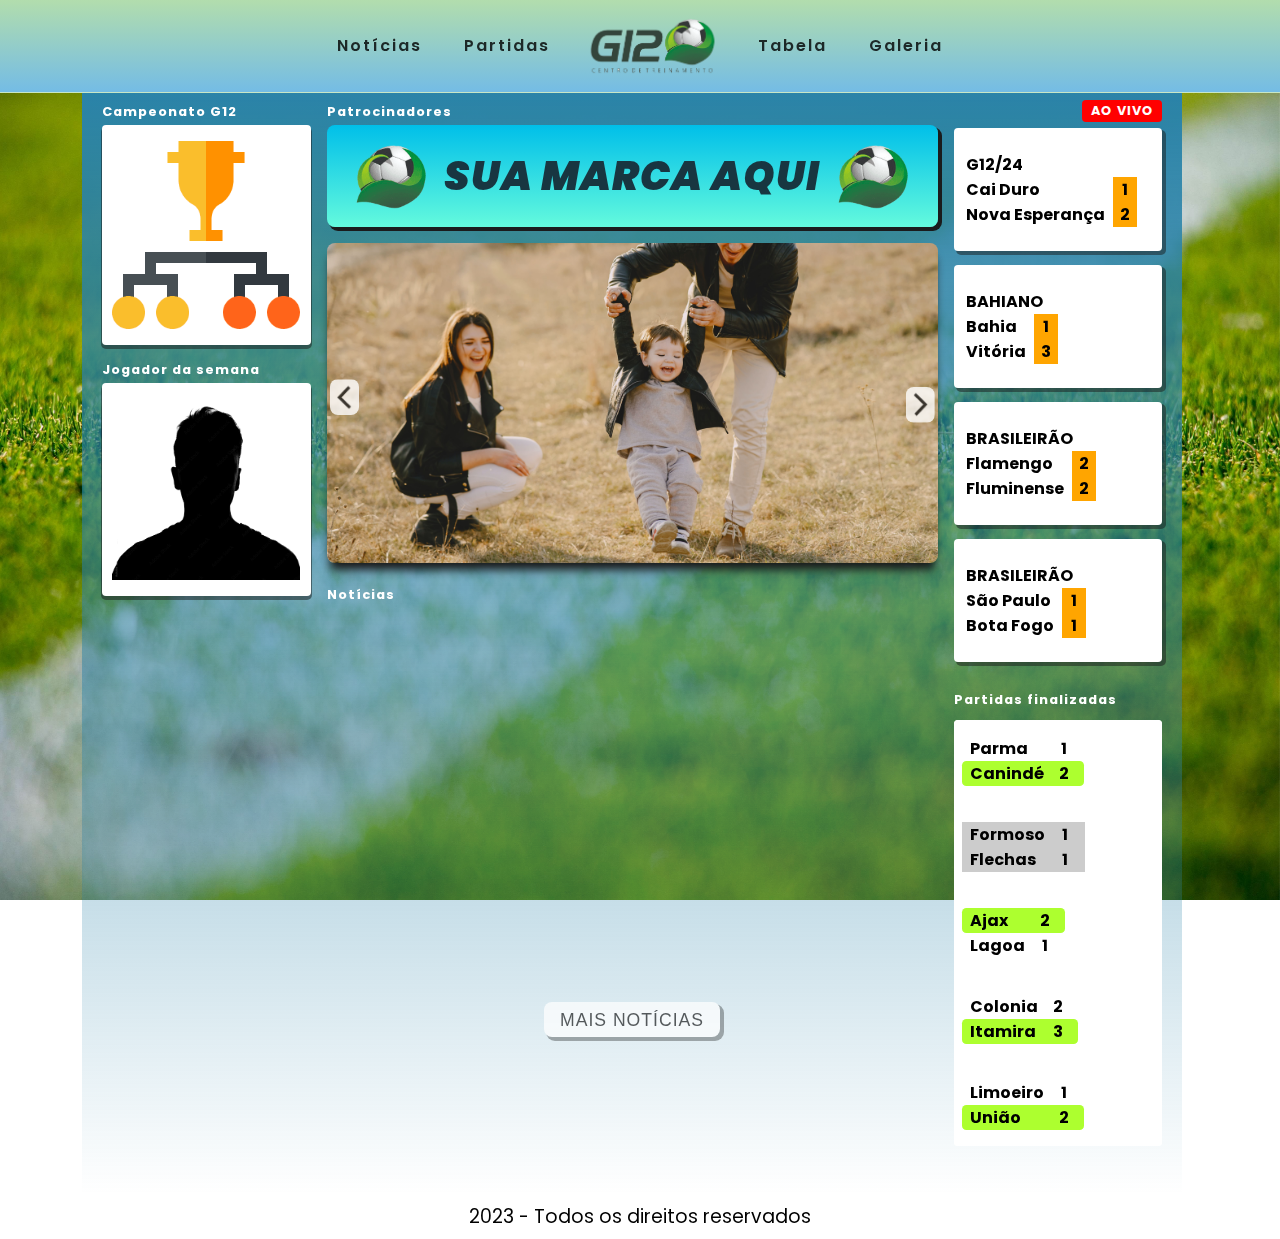
==== commit 3606e14e: "Update index.html" ====
--- a/index.html
+++ b/index.html
@@ -1 +1 @@
-<!DOCTYPE html><html lang="en"><head><meta charset="UTF-8"><meta name="viewport" content="width=device-width, initial-scale=1.0"><title>G12 - Centro de Treinamento</title><link rel="preconnect" href="https://fonts.googleapis.com"><link rel="preconnect" href="https://fonts.gstatic.com" crossorigin><link href="https://fonts.googleapis.com/css2?family=Poppins:ital,wght@0,300;0,400;0,500;0,600;0,700;0,800;0,900;1,300;1,400;1,500;1,600;1,700;1,800;1,900&display=swap" rel="stylesheet"><link rel="icon" type="image/svg+xml" href="img/g12-logo-mobile.png" /><link rel="stylesheet" href="/minifier/style.min.css"></head><body><img src="img/background.jpg" alt="background" class="background-img"><header><li class="news-mobile">Notícias</li><ul><li>Notícias</li><li>Partidas</li></ul><img src="img/g12-logo.png" alt="logo pc" class="logo_pc"><img src="img/g12-logo-mobile.png" alt="logo mobile" class="logo_mobile"><ul><li>Tabela</li><li>Galeria</li></ul><nav class="toggle-menu"><span>menu</span></nav></header><main><section><article><h1>Campeonato G12</h1><figure><img src="img/chaves.png" alt=""></figure></article><article><h1>Jogador da semana</h1><figure><img src="img/silhueta.png" alt=""></figure></article></section><section><article class="patrocinadores"><h1>Patrocinadores</h1><div><img src="img/g12-logo-mobile.png" alt="logo"><h1>SUA MARCA AQUI</h1><img src="img/g12-logo-mobile.png" alt="logo"></div></article><article class="slide"><img src="img/arrow.png" alt="seta esquerda" class='seta esquerda'/><div><figure><img src="img/slide-1.jpg" alt="slide-exemplo" class='teste'></figure><figure><img src="img/slide-2.jpg" alt="slide-exemplo" class='teste'></figure><figure><img src="img/slide-3.jpg" alt="slide-exemplo" class='teste'></figure></div><img src="img/arrow.png" alt="seta direita" class='seta direita'/></article><article class="news"><h1>Notícias</h1><div><img src="img/bola.png" alt="bola"><h2>Exemplo de como pode ficar a notícia do campeonato.</h2></div><div><img src="img/alugado.png" alt="aquario"><h2>Exemplo de como pode ficar a notícia do campeonato.</h2></div><div><img src="img/bola.png" alt="bola"><h2>Exemplo de como pode ficar a notícia do campeonato.</h2></div><div><img src="img/alugado.png" alt="aquario"><h2>Exemplo de como pode ficar a notícia do campeonato.</h2></div><div><img src="img/bola.png" alt="bola"><h2>Exemplo de como pode ficar a notícia do campeonato.</h2></div><div><img src="img/alugado.png" alt="aquario"><h2>Exemplo de como pode ficar a notícia do campeonato.</h2></div><div><img src="img/bola.png" alt="bola"><h2>Exemplo de como pode ficar a notícia do campeonato.</h2></div><div><img src="img/alugado.png" alt="aquario"><h2>Exemplo de como pode ficar a notícia do campeonato.</h2></div><div><img src="img/bola.png" alt="bola"><h2>Exemplo de como pode ficar a notícia do campeonato.</h2></div><div><img src="img/alugado.png" alt="aquario"><h2>Exemplo de como pode ficar a notícia do campeonato.</h2></div><div><img src="img/bola.png" alt="bola"><h2>Exemplo de como pode ficar a notícia do campeonato.</h2></div><div><img src="img/alugado.png" alt="aquario"><h2>Exemplo de como pode ficar a notícia do campeonato.</h2></div></article><button class="more-news">MAIS NOTÍCIAS</button></section><section><article class="partidas"><h1><span>AO VIVO</span></h1><ul><li>Bahia <span>1</span></li><li>Vitória <span>2</span></li></ul><ul><li>Bahia <span>1</span></li><li>Vitória <span>2</span></li></ul><ul><li>Bahia <span>1</span></li><li>Vitória <span>2</span></li></ul><ul><li>Bahia <span>1</span></li><li>Vitória <span>2</span></li></ul></article><h1 class="finalizadas">Partidas finalizadas</h1><article><ul><li>Bahia <span>1</span></li><li class="triunfo">Vitória <span>2</span></li></ul><ul><li class="empate">Bahia <span>1</span></li><li class="empate">Vitória <span>1</span></li></ul><ul><li class="triunfo">Bahia <span>2</span></li><li>Vitória <span>1</span></li></ul><ul><li>Bahia <span>1</span></li><li class="triunfo">Vitória <span>2</span></li></ul><ul><li>Bahia <span>1</span></li><li class="triunfo">Vitória <span>2</span></li></ul></article></section></main><footer><h3>2023 - Todos os direitos reservados</h3></footer><div class='all-screen'><ul class="menu-mobile" id='menu-mobile'><span>X</span><li>Notícias</li><li>Partidas</li><li>Tabela</li><li>Galeria</li></ul></div><script src="/minifier/scriptmin.js"></script></body></html>+<!DOCTYPE html><html lang="en"><head><meta charset="UTF-8"><meta name="viewport" content="width=device-width,initial-scale=1"><title>G12 - Centro de Treinamento</title><link rel="preconnect" href="https://fonts.googleapis.com"><link rel="preconnect" href="https://fonts.gstatic.com" crossorigin><link href="https://fonts.googleapis.com/css2?family=Poppins:ital,wght@0,300;0,400;0,500;0,600;0,700;0,800;0,900;1,300;1,400;1,500;1,600;1,700;1,800;1,900&display=swap" rel="stylesheet"><link rel="icon" type="image/svg+xml" href="img/g12-logo-mobile.png"><link rel="stylesheet" href="style.css"></head><body><img src="img/background.jpg" alt="background" class="background-img"><header><li class="news-mobile">Notícias</li><ul><li>Notícias</li><li>Partidas</li></ul><img src="img/g12-logo.png" alt="logo pc" class="logo_pc"><img src="img/g12-logo-mobile.png" alt="logo mobile" class="logo_mobile"><ul><li>Tabela</li><li>Galeria</li></ul><nav class="toggle-menu"><span>menu</span></nav></header><main><section><article><h1>Campeonato G12</h1><figure><img src="img/chaves.png" alt=""></figure></article><article><h1>Jogador da semana</h1><figure><img src="img/silhueta.png" alt=""></figure></article></section><section><article class="patrocinadores"><h1>Patrocinadores</h1><div><img src="img/g12-logo-mobile.png" alt="logo"><h1>SUA MARCA AQUI</h1><img src="img/g12-logo-mobile.png" alt="logo"></div></article><article class="slide"><img src="img/arrow.png" alt="seta esquerda" class="seta esquerda"><div><figure><img src="img/slide-3.jpg" alt="slide-exemplo" class="teste"></figure><figure><img src="img/slide-1.jpg" alt="slide-exemplo" class="teste"></figure><figure><img src="img/slide-4.jpg" alt="slide-exemplo" class="teste"></figure><figure><img src="img/slide-5.jpg" alt="slide-exemplo" class="teste"></figure><figure><img src="img/slide-2.jpg" alt="slide-exemplo" class="teste"></figure></div><img src="img/arrow.png" alt="seta direita" class="seta direita"></article><article class="news"><h1>Notícias</h1><div><img src="img/bola.png" alt="bola"><h2>Cai Duro bate Parma e abre o campeonato com vítoria.</h2></div><div><img src="img/alugado.png" alt="aquario"><h2>5 Motivos pelos quais você deveria trazer sua família para o G12.</h2></div><div><img src="img/bola.png" alt="bola"><h2>RELEMBRE: Veja como foram as primeiras edições do campeonato G12.</h2></div><div><img src="img/alugado.png" alt="aquario"><h2>Refresque-se e Divirta-se: O G12 Espera por Você!</h2></div><div><img src="img/bola.png" alt="bola"><h2>BAHIANO: Zagueiro do Bahia, Marcos Victor sofre lesão ligamentar no joelho direito.</h2></div><div><img src="img/alugado.png" alt="aquario"><h2>CURIOSIDADE: Você sabia que no G12 você pode encontrar diversos tipos de animais?</h2></div><div><img src="img/bola.png" alt="bola"><h2>FEMININO: Bahia empata sem gols com o Vitória e confirma o título invicto do Campeonato Baiano Feminino.</h2></div><div><img src="img/alugado.png" alt="aquario"><h2>Exemplo de como pode ficar a notícia do campeonato.</h2></div><div><img src="img/bola.png" alt="bola"><h2>Exemplo de como pode ficar a notícia do campeonato.</h2></div><div><img src="img/alugado.png" alt="aquario"><h2>Exemplo de como pode ficar a notícia do campeonato.</h2></div><div><img src="img/bola.png" alt="bola"><h2>Exemplo de como pode ficar a notícia do campeonato.</h2></div><div><img src="img/alugado.png" alt="aquario"><h2>Exemplo de como pode ficar a notícia do campeonato.</h2></div></article><button class="more-news">MAIS NOTÍCIAS</button></section><section><article class="partidas"><h1><span>AO VIVO</span></h1><ul><li>G12/24</li><li>Cai Duro<span>1</span></li><li>Nova Esperança<span>2</span></li></ul><ul><li>BAHIANO</li><li>Bahia<span>1</span></li><li>Vitória<span>3</span></li></ul><ul><li>BRASILEIRÃO</li><li>Flamengo<span>2</span></li><li>Fluminense<span>2</span></li></ul><ul><li>BRASILEIRÃO</li><li>São Paulo<span>1</span></li><li>Bota Fogo<span>1</span></li></ul></article><h1 class="finalizadas">Partidas finalizadas</h1><article><ul><li>Parma<span>1</span></li><li class="triunfo">Canindé<span>2</span></li></ul><ul><li class="empate">Formoso<span>1</span></li><li class="empate">Flechas<span>1</span></li></ul><ul><li class="triunfo">Ajax<span>2</span></li><li>Lagoa<span>1</span></li></ul><ul><li>Colonia<span>2</span></li><li class="triunfo">Itamira<span>3</span></li></ul><ul><li>Limoeiro<span>1</span></li><li class="triunfo">União<span>2</span></li></ul></article></section></main><footer><h3>2023 - Todos os direitos reservados</h3></footer><div class="all-screen"><ul class="menu-mobile" id="menu-mobile"><span>X</span><li>Notícias</li><li>Partidas</li><li>Tabela</li><li>Galeria</li></ul></div><script src="script.js"></script></body></html>
--- a/style.css
+++ b/style.css
@@ -0,0 +1 @@
+*{margin:0;padding:0;border:0;border-spacing:0;list-style:none;box-sizing:border-box}html,body{overflow-x:hidden}body{font-family:'Poppins',sans-serif;display:grid;place-items:center}body{scrollbar-width:thin;scrollbar-color:#7c6a6a}body::-webkit-scrollbar{width:.43rem}body::-webkit-scrollbar-track{background:white;border-radius:0 0 .1rem .1rem}body::-webkit-scrollbar-thumb{background:linear-gradient(0deg,#74bce5 0%,#2A83A9 100%);background:linear-gradient(0deg,#74bce5 0%,#2A83A9 100%);border:.375rem solid linear-gradient(0deg,#74bce5 0%,#2A83A9 100%)}.background-img{position:fixed;top:0;left:0;width:100vw;height:100vh;object-fit:cover;z-index:-1}header,nav,ul,main,.patrocinadores div{display:flex;justify-content:space-between;align-items:center}.seta{border-radius:.5rem;cursor:pointer;opacity:.8;position:absolute;transition:.2s;top:9rem}.seta:hover{opacity:1;transition:.2s}.seta.esquerda{top:8.5rem;left:.2rem}.seta.direita{right:.2rem;transform:rotate(180deg)}.toggle-menu,.news-mobile{display:none}header{width:100vw;background:linear-gradient(0deg,#74bce5 0%,#b2ddad 100%);position:fixed;top:0;left:0;padding:1rem .5rem;justify-content:center;-webkit-gap:2rem;gap:2rem;z-index:3;animation:from-top .3s linear forwards;border-bottom:1px solid rgba(255,255,255,.3)}header ul{-webkit-gap:2.6rem;gap:2.6rem}header li{font-size:1rem;font-weight:600;letter-spacing:2px;cursor:pointer;opacity:.8;transition:.2s}header li:hover{opacity:1;transition:.2s}header .logo_pc{width:9rem}header .logo_pc,header li,header ul,header.scroll .logo_pc,header.scroll ul,header.scroll li{transition:.3s}.header.scroll{padding:.5rem}header.scroll .logo_pc{width:6rem}header.scroll ul{-webkit-gap:2.2rem;gap:2.2rem}header.scroll li{font-size:.9rem}header .logo_mobile{display:none}main{margin-top:5.7rem;width:1100px;background:linear-gradient(180deg,#2A83A9 0%,transparent 100%);margin-left:-1rem;-webkit-gap:1rem;gap:1rem;padding:.75rem 1.25rem 3rem 1.25rem;justify-content:flex-start;align-items:start}main section:nth-child(2){width:calc(100% - 430px)}main section:nth-child(2) article:first-child img{width:5rem}main section:nth-child(2) img{width:1.8rem}main article{display:grid;-webkit-gap:.25rem;gap:.25rem}main h1{color:white;font-size:.8rem;letter-spacing:1px}section{display:grid;-webkit-gap:1rem;gap:1rem}section:first-child{animation:from-left .7s linear forwards}section:nth-child(2){animation:from-bottom .7s linear forwards}section:last-child{animation:from-right .7s linear forwards}section:first-child figure{background:white;display:grid;place-items:center;width:100%;padding:1rem 0;box-shadow:0 3px 0 1px rgba(26,27,28,.5);border-radius:.25rem}section:first-child img{width:12rem;width:90%}.slide{position:relative}.slide figure{display:none}.menu-mobile{display:none}.all-screen.active,.all-screen{display:none}.patrocinadores div,.slide .teste{border-radius:.5rem;box-shadow:3px 3px 0 1px rgba(26,27,28,1)}.patrocinadores div{background:linear-gradient(0deg,#64FADD 0%,#00BFE9 100%);padding:1rem 1.5rem}.patrocinadores div h1{font-size:2.5rem;font-style:italic;color:#183641;font-weight:900}.slide .teste{width:100%;height:20rem;object-fit:cover;box-shadow:0 10px 10px -3px rgba(26,27,28,1)}.news{-webkit-gap:1rem;gap:1rem;overflow-y:hidden;height:400px;padding:0 0 1rem 0}.news.active{height:max-content}.news h1{margin-bottom:-.5rem}.news div{display:flex;opacity:0;justify-content:left;align-items:center;background:white;color:#1A1B1C;border-radius:1.5rem;font-size:.7rem;-webkit-gap:.5rem;gap:.5rem;padding:1rem 1rem;box-shadow:0 3px 0 1px rgba(26,27,28,1)}.news div:nth-child(odd){background:linear-gradient(180deg,#64FADD 0%,#00BFE9 100%);box-shadow:0 3px 0 1px rgba(255,255,255,.4)}.news div.active{animation:from-bottom .6s linear forwards}section:first-child,section:last-child{width:215px}section:last-child article:last-child,section:last-child article ul{background:white;border-radius:.25rem}section:last-child{-webkit-gap:1.8rem;gap:1.8rem}section:last-child article ul{display:grid;font-weight:bolder;padding:1.5rem .75rem;border-radius:.25rem}section:last-child article:last-child ul{padding:1rem 0}section:last-child article:last-child li{padding:0 .5rem;margin-left:.5rem}section:last-child article li{display:flex;justify-content:space-between}section:last-child article span{width:1.5rem;text-align:center;margin-left:.5rem}section:last-child h1{width:100%}section:last-child h1:first-child{width:100%;height:1.2rem;position:relative}section:last-child h1 span{border-radius:.25rem;background:red!important;padding:.1rem .25rem .15rem .25rem;right:0;width:5rem;top:-3px;position:absolute;animation:code 1.7s linear alternate infinite}section:last-child article:first-child span{background:orange}section:last-child .triunfo{background:greenyellow;border-radius:.27rem}section:last-child .empate{background:#CCCCCC;border-radius:0}section:last-child h1{margin-bottom:-.5rem}section:last-child .finalizadas{margin-bottom:-1.5rem}section:last-child article:first-child ul{box-shadow:3px 3px 0 1px rgba(26,27,28,.5)}.partidas{display:grid;-webkit-gap:.87rem;gap:.87rem}footer{width:100vw;place-items:center;display:grid;padding:.5rem 0}footer h3{font-weight:400}button{background:white;color:#1A1B1C;width:11rem;letter-spacing:1px;border-radius:.5rem;padding:.5rem 0 .35rem 0;justify-self:center;font-size:1.1rem;font-weight:300;cursor:pointer;position:relative;transition:.2s;opacity:.7;box-shadow:3px 3px 0 1px rgba(26,27,28,.5)}button:hover{top:2px;opacity:1;left:2px;transition:.2s;box-shadow:0 0 0 1px rgba(26,27,28,0)}@media (max-width:1150px){main{margin-left:-.5rem;display:grid;width:97vw;place-items:center;grid-template-columns:1fr}main section:nth-child(2){grid-area:1;width:90%;margin:auto}.seta{top:11rem}.seta.esquerda{top:10.5rem;left:.2rem}.slide .teste{height:24rem}section:first-child,section:last-child{width:88%}section:first-child{display:flex}section:first-child article{width:50%}section:first-child article img{height:18rem}section:first-child article{display:grid;grid-template-columns:1fr;grid-template-rows:1fr;place-items:start}section:last-child article:last-child,section:last-child article:first-child{display:flex;justify-content:space-between;align-items:center;flex-wrap:wrap}section:last-child article:first-child ul{width:calc(25% - .7rem)}section:last-child article:last-child ul{width:calc(20% - .7rem)}section:last-child article:last-child{padding:.25rem .75rem .25rem .25rem}}@media (max-width:720px){section:last-child article:last-child{justify-content:left;gap:0}section:last-child article:last-child ul{width:100px}header.scroll{padding:.25rem 1.5rem}header.scroll .logo_mobile{width:3.5rem}header.scroll ul{-webkit-gap:1.5rem;gap:1.5rem}header.scroll li{font-size:.9rem}header{padding:.5rem 1.5rem}header ul{-webkit-gap:1.8rem;gap:1.8rem}header li{font-size:.9rem}header .logo_pc{display:none}header .logo_mobile{display:block;width:4rem}.patrocinadores img{width:3rem!important}.patrocinadores div h1{font-size:150%}main{margin-top:4.5rem;margin-left:0;width:100vw;padding:.75rem .75rem 3rem .75rem}.seta{top:9rem}.seta.esquerda{top:8.5rem;left:.2rem}.slide .teste{height:20rem}}@media (max-width:500px){footer{font-size:.8rem}section:last-child article:first-child{justify-content:center}section:last-child article:first-child ul{width:calc(50% - .7rem)}section:last-child article:last-child{gap:.5rem}header{-webkit-gap:0;gap:0;justify-content:space-between}main section:nth-child(2){width:100%}section:first-child,section:last-child{width:98%}section:first-child{display:grid}section:first-child article{width:100%}section:first-child article img{max-height:18rem;height:auto}.news div{font-size:.6rem}.patrocinadores div{padding:1rem .45rem}.patrocinadores img{width:2.3rem!important}.patrocinadores div h1{font-size:110%}.seta{top:7.5rem}.seta.esquerda{top:7rem;left:.2rem}.slide .teste{height:17rem}.toggle-menu,.news-mobile{display:block}.news-mobile{position:relative;top:-4px}.news-mobile:before{position:relative;width:.25rem;height:.25rem;display:block;left:75px;background:red;content:'';border-radius:100%;animation:news 1s linear alternate infinite;box-shadow:0 0 1px 3px #E82C0C}.toggle-menu{width:3rem;height:1.9rem;cursor:pointer;display:grid;place-items:center}.toggle-menu:before,.toggle-menu:after{content:'';display:block;position:relative;width:3rem;border-radius:.25rem;height:.25rem;background:#1A1B1C}.toggle-menu:after{top:-20px}.toggle-menu span{top:7px;position:relative}header ul{display:none}.all-screen.active,.menu-mobile{position:fixed;left:0;top:0;width:100vw}.all-screen.active{z-index:5;display:block;height:100vh;background:rgba(0,0,0,.3)}.menu-mobile{z-index:5;background:#0E737D;display:grid;-webkit-gap:1.3rem;gap:1.3rem;place-items:center;padding:1.5rem 0;grid-template-columns:1fr;animation:menu-from-top .3s linear forwards}.menu-mobile li{width:8rem;font-size:1.2rem;padding:0 .25rem;border-radius:.25rem;text-align:right;cursor:pointer;letter-spacing:1px;transition:.3s;font-weight:600;justify-self:center;color:#FBFFF1}.menu-mobile li:hover{background:#FBFFF1;transition:.3s;color:#1A1B1C}.menu-mobile span{position:fixed;top:1rem;background:#FBFFF1;font-size:1.4rem;width:2rem;text-align:center;border-radius:.25rem;right:1rem;z-index:10;opacity:.8;font-weight:bolder;transition:.2s;cursor:pointer;box-shadow:2px 2px 0 2px rgba(26,27,28,.5)}.menu-mobile span:hover{opacity:1;transition:.2s}}@keyframes from-bottom{from{transform:translateY(2rem);opacity:0}to{transform:translateY(0);opacity:1}}@keyframes from-left{from{transform:translateX(-2rem);opacity:0}to{transform:translateX(0);opacity:1}}@keyframes from-right{from{transform:translateX(2rem);opacity:0}to{transform:translateX(0);opacity:1}}@keyframes from-top{from{transform:translateY(-2rem);opacity:0}to{transform:translateY(0);opacity:1}}@keyframes code{from{opacity:.5}top{opacity:1}}@keyframes news{from{box-shadow:0 0 1px 3px #E82C0C}to{box-shadow:0 0 3px 5px #E82C0C}}@keyframes menu-from-top{from{transform:translateY(-12rem)}top{transform:translateY(0)}}